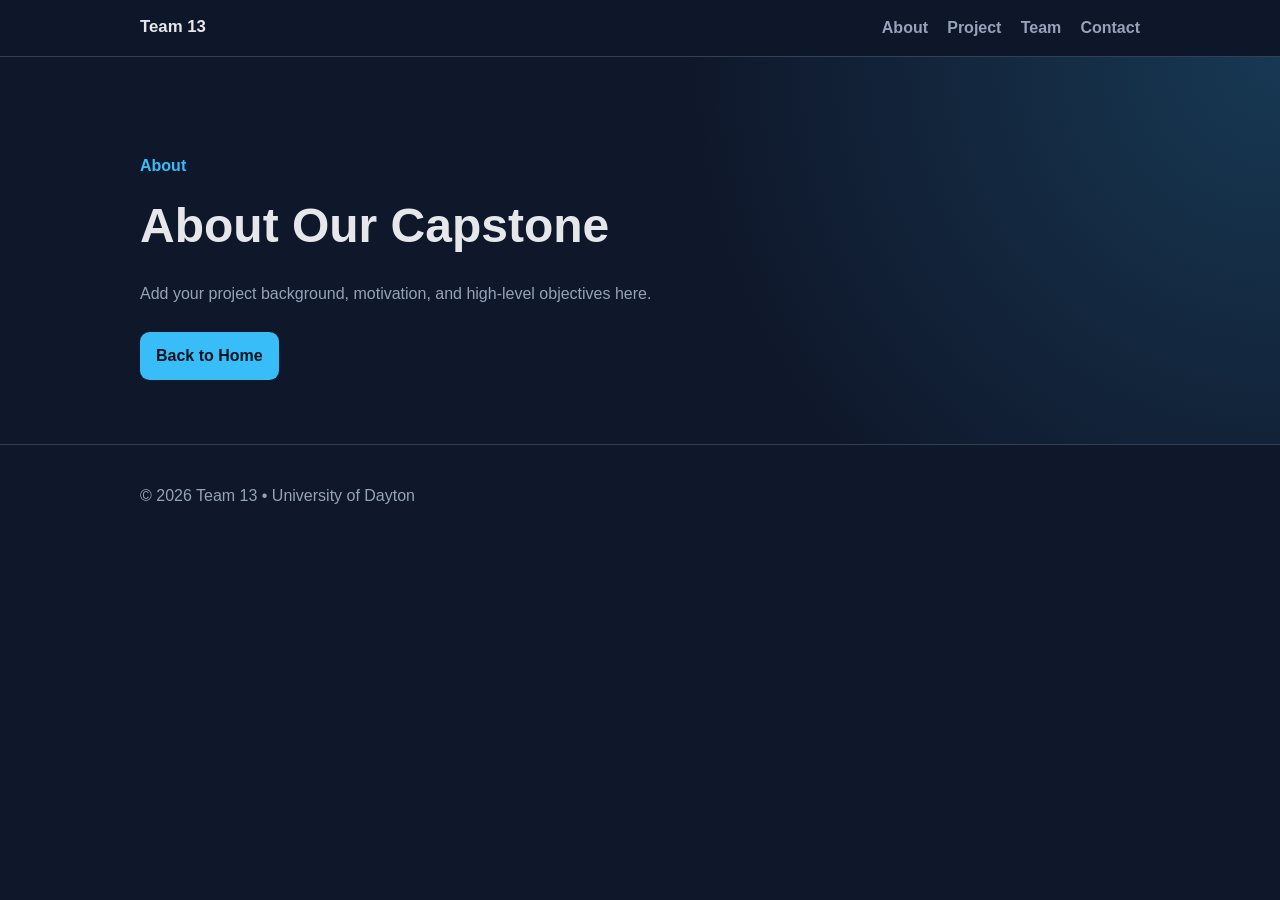
==== about.html @ 2c7cac0d "Homepage, and different pages for sitenav" ====
<!doctype html>
<html lang="en">
  <head>
    <meta charset="UTF-8" />
    <meta name="viewport" content="width=device-width, initial-scale=1.0" />
    <title>Team 13 Capstone | About</title>
    <meta name="description" content="About Team 13 capstone project" />
    <link rel="stylesheet" href="styles.css" />
  </head>
  <body>
    <header class="site-header">
      <div class="container nav-wrap">
        <a href="index.html" class="brand">Team 13</a>
        <button class="nav-toggle" aria-label="Toggle navigation" aria-expanded="false">☰</button>
        <nav class="site-nav" id="site-nav">
          <a href="about.html">About</a>
          <a href="project.html">Project</a>
          <a href="team.html">Team</a>
          <a href="contact.html">Contact</a>
        </nav>
      </div>
    </header>

    <main>
      <section class="hero">
        <div class="container">
          <p class="eyebrow">About</p>
          <h1>About Our Capstone</h1>
          <p class="lead">Add your project background, motivation, and high-level objectives here.</p>
          <a class="cta" href="index.html">Back to Home</a>
        </div>
      </section>
    </main>

    <footer class="site-footer">
      <div class="container">
        <p>© <span id="year"></span> Team 13 • University of Dayton</p>
      </div>
    </footer>

    <script src="script.js"></script>
  </body>
</html>
---- styles.css ----
:root {
  --bg: #0f172a;
  --surface: #111827;
  --text: #e5e7eb;
  --muted: #94a3b8;
  --accent: #38bdf8;
  --accent-2: #0ea5e9;
  --card: #1f2937;
  --border: #334155;
}

* {
  box-sizing: border-box;
}

html,
body {
  margin: 0;
  padding: 0;
  scroll-behavior: smooth;
}

body {
  font-family: "Segoe UI", Tahoma, Geneva, Verdana, sans-serif;
  background: var(--bg);
  color: var(--text);
  line-height: 1.6;
}

.container {
  width: min(1000px, 92%);
  margin: 0 auto;
}

.site-header {
  position: sticky;
  top: 0;
  z-index: 100;
  background: rgba(15, 23, 42, 0.95);
  border-bottom: 1px solid var(--border);
  backdrop-filter: blur(6px);
}

.nav-wrap {
  display: flex;
  align-items: center;
  justify-content: space-between;
  padding: 0.9rem 0;
}

.brand {
  color: var(--text);
  text-decoration: none;
  font-weight: 700;
  font-size: 1.05rem;
}

.site-nav {
  display: flex;
  gap: 1.2rem;
}

.site-nav a {
  color: var(--muted);
  text-decoration: none;
  font-weight: 600;
}

.site-nav a:hover {
  color: var(--accent);
}

.nav-toggle {
  display: none;
  background: transparent;
  border: 1px solid var(--border);
  color: var(--text);
  font-size: 1.1rem;
  border-radius: 0.4rem;
  padding: 0.3rem 0.55rem;
}

.hero {
  padding: 5rem 0 4rem;
  background: radial-gradient(
    circle at top right,
    rgba(56, 189, 248, 0.2),
    transparent 45%
  );
}

.eyebrow {
  color: var(--accent);
  margin-bottom: 0.6rem;
  font-weight: 700;
}

.hero h1 {
  font-size: clamp(1.8rem, 5vw, 3rem);
  margin: 0 0 0.8rem;
}

.lead {
  color: var(--muted);
  max-width: 640px;
  margin-bottom: 1.6rem;
}

.cta {
  display: inline-block;
  background: var(--accent);
  color: #00141f;
  text-decoration: none;
  font-weight: 700;
  padding: 0.7rem 1rem;
  border-radius: 0.6rem;
}

.cta:hover {
  background: var(--accent-2);
}

.section {
  padding: 3.2rem 0;
}

.section.alt {
  background: var(--surface);
  border-top: 1px solid var(--border);
  border-bottom: 1px solid var(--border);
}

.section h2 {
  margin-top: 0;
  font-size: 1.6rem;
}

.cards {
  display: grid;
  grid-template-columns: repeat(auto-fit, minmax(220px, 1fr));
  gap: 1rem;
  margin-top: 1rem;
}

.card {
  background: var(--card);
  border: 1px solid var(--border);
  border-radius: 0.8rem;
  padding: 1rem;
}

.card h3 {
  margin-top: 0;
}

.card a {
  color: var(--accent);
  text-decoration: none;
  font-weight: 600;
}

.card a:hover {
  color: var(--accent-2);
}

.team-list {
  padding-left: 1.1rem;
}

.site-footer {
  border-top: 1px solid var(--border);
  padding: 1.4rem 0 2rem;
  color: var(--muted);
}

@media (max-width: 760px) {
  .nav-toggle {
    display: inline-block;
  }

  .site-nav {
    position: absolute;
    right: 4%;
    top: 62px;
    flex-direction: column;
    background: var(--surface);
    border: 1px solid var(--border);
    border-radius: 0.6rem;
    padding: 0.8rem;
    min-width: 180px;
    display: none;
  }

  .site-nav.open {
    display: flex;
  }
}
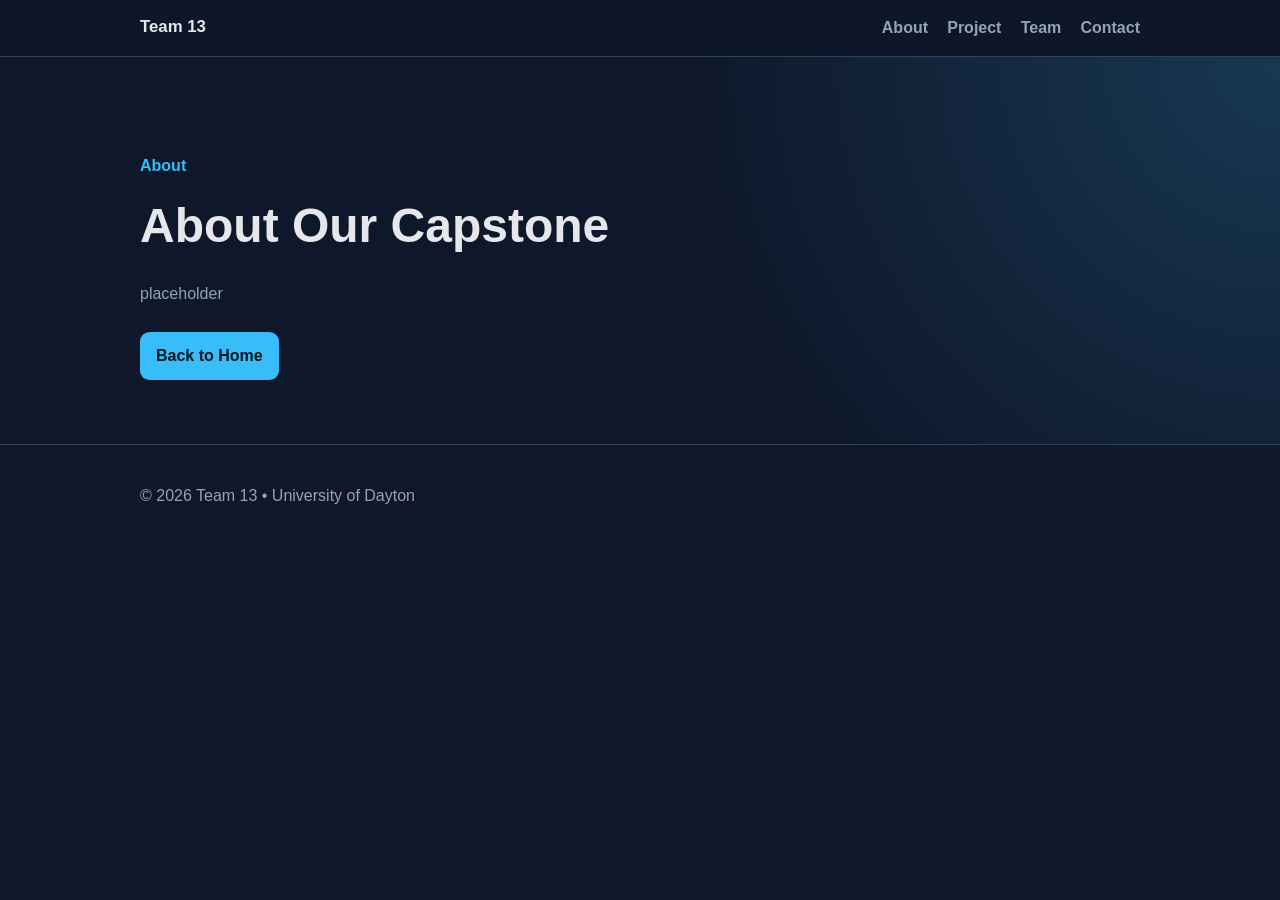
==== commit 04bf1758: "differetn pages" ====
--- a/about.html
+++ b/about.html
@@ -11,7 +11,13 @@
     <header class="site-header">
       <div class="container nav-wrap">
         <a href="index.html" class="brand">Team 13</a>
-        <button class="nav-toggle" aria-label="Toggle navigation" aria-expanded="false">☰</button>
+        <button
+          class="nav-toggle"
+          aria-label="Toggle navigation"
+          aria-expanded="false"
+        >
+          ☰
+        </button>
         <nav class="site-nav" id="site-nav">
           <a href="about.html">About</a>
           <a href="project.html">Project</a>
@@ -26,7 +32,9 @@
         <div class="container">
           <p class="eyebrow">About</p>
           <h1>About Our Capstone</h1>
-          <p class="lead">Add your project background, motivation, and high-level objectives here.</p>
+          <p class="lead">
+            placeholder
+          </p>
           <a class="cta" href="index.html">Back to Home</a>
         </div>
       </section>
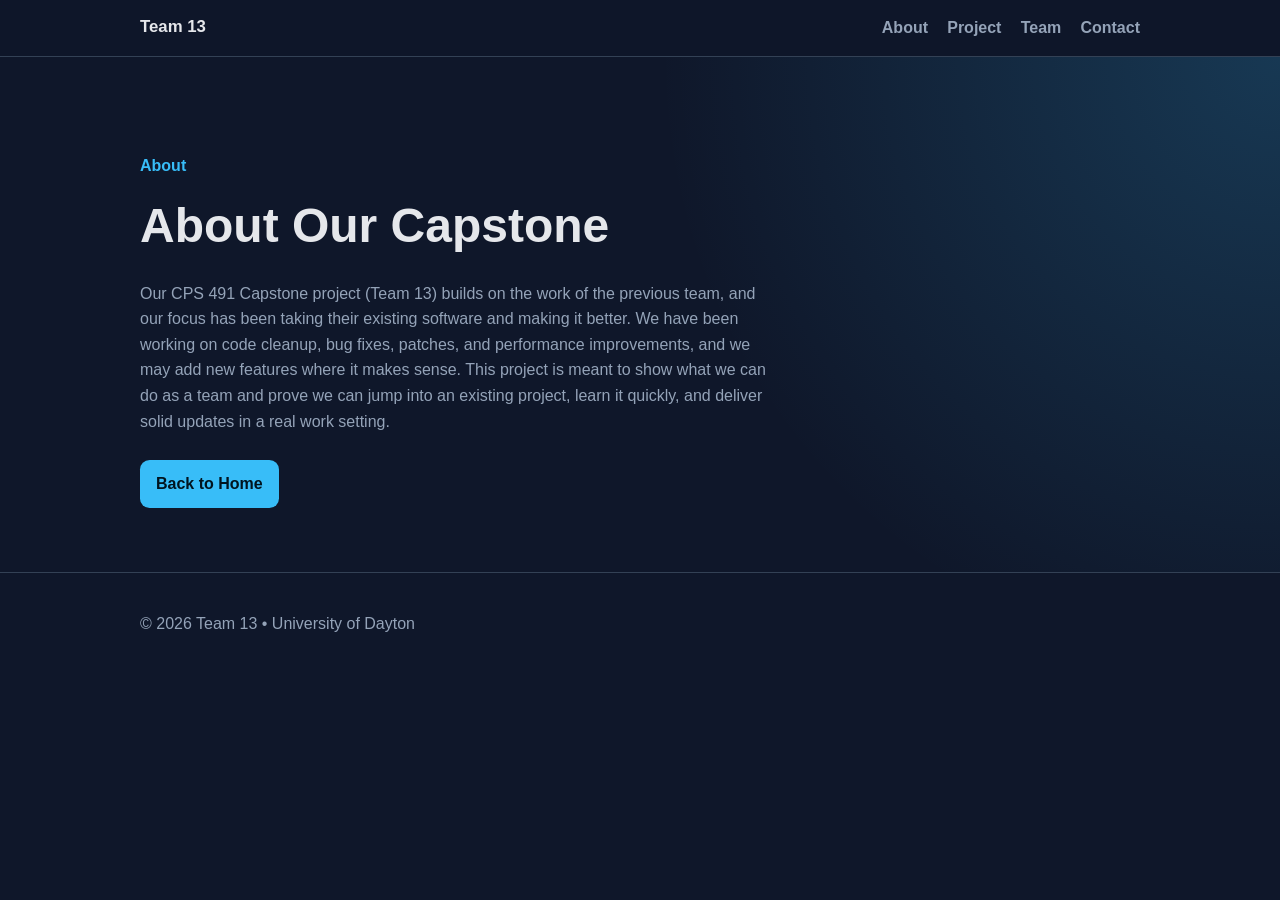
==== commit 4c8efb6f: "About" ====
--- a/about.html
+++ b/about.html
@@ -33,7 +33,11 @@
           <p class="eyebrow">About</p>
           <h1>About Our Capstone</h1>
           <p class="lead">
-            placeholder
+            Our CPS 491 Capstone project (Team 13) builds on the work of the previous team, 
+            and our focus has been taking their existing software and making it better. We have been working on code cleanup,
+            bug fixes, patches, and performance improvements, and we may add new features where it makes sense. This project 
+            is meant to show what we can do as a team and prove we can jump into an existing project, learn it quickly, and deliver
+            solid updates in a real work setting.
           </p>
           <a class="cta" href="index.html">Back to Home</a>
         </div>
--- a/styles.css
+++ b/styles.css
@@ -1,3 +1,7 @@
+/* styles.css was the only file where I used predicitive text to write code with a little bit of AI,
+but I made sure to review and look over the code so I understand it.*/
+
+
 :root {
   --bg: #0f172a;
   --surface: #111827;
@@ -164,7 +168,60 @@
 }
 
 .team-list {
-  padding-left: 1.1rem;
+  list-style: none;
+  padding-left: 0;
+  margin: 0 0 1.5rem;
+}
+
+.team-item {
+  margin: 0.75rem 0;
+}
+
+.team-item-featured {
+  display: flex;
+  align-items: center;
+  gap: 0.75rem;
+}
+
+.team-photo {
+  width: 64px;
+  height: 64px;
+  object-fit: cover;
+  border-radius: 999px;
+  border: 1px solid var(--border);
+}
+
+.team-cards {
+  margin-bottom: 1.5rem;
+}
+
+.member-card {
+  text-align: center;
+}
+
+.member-card h2 {
+  font-size: 1.1rem;
+  margin: 0.75rem 0 0.4rem;
+}
+
+.member-card p {
+  margin: 0;
+  color: var(--muted);
+}
+
+.member-photo {
+  width: 120px;
+  height: 120px;
+  object-fit: cover;
+  object-position: center top;
+  border-radius: 999px;
+  border: 1px solid var(--border);
+  display: block;
+  margin: 0 auto;
+}
+
+.tyler-photo {
+  object-position: center 30%;
 }
 
 .site-footer {
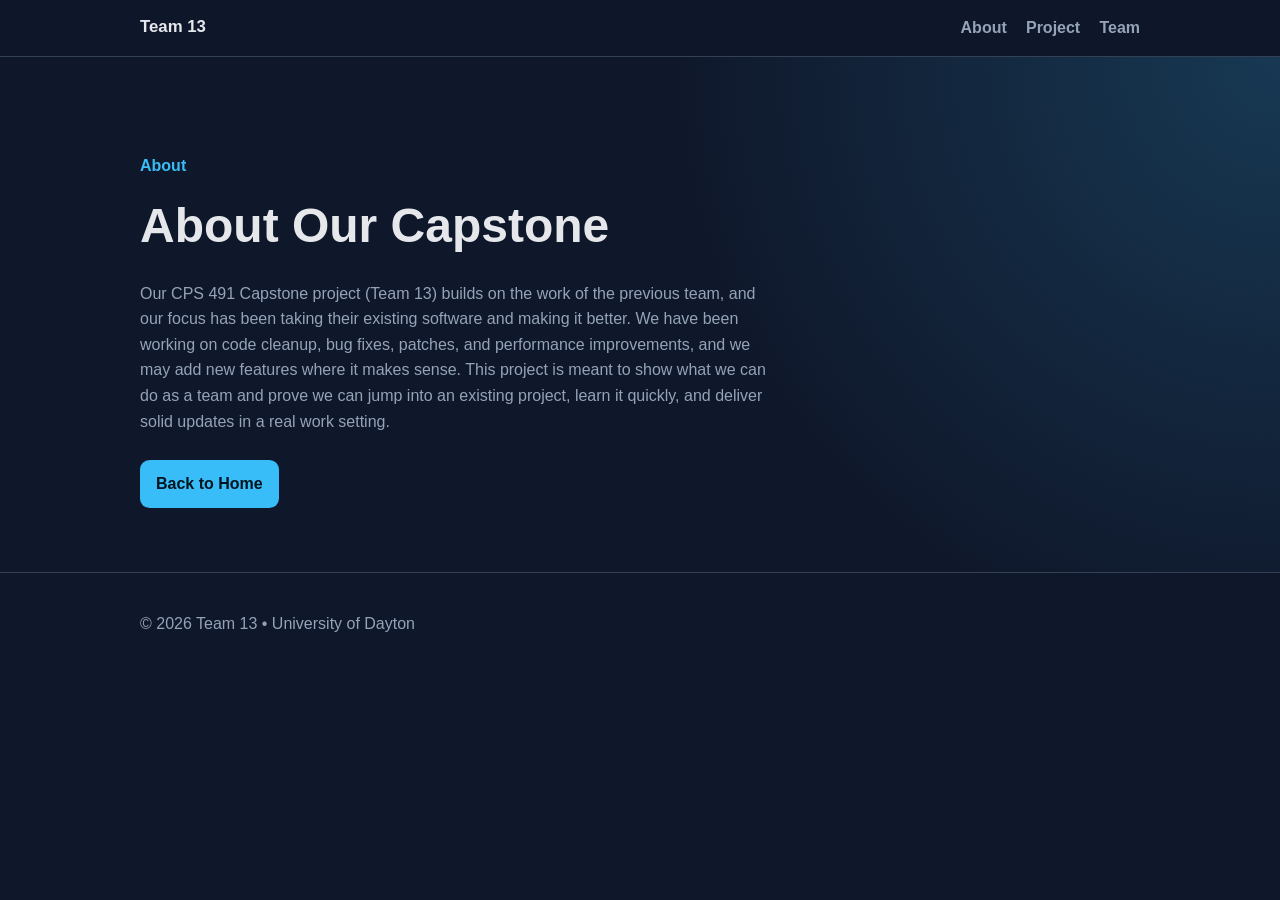
==== commit 69b2ef8d: "Final Website" ====
--- a/about.html
+++ b/about.html
@@ -22,7 +22,6 @@
           <a href="about.html">About</a>
           <a href="project.html">Project</a>
           <a href="team.html">Team</a>
-          <a href="contact.html">Contact</a>
         </nav>
       </div>
     </header>
@@ -33,11 +32,13 @@
           <p class="eyebrow">About</p>
           <h1>About Our Capstone</h1>
           <p class="lead">
-            Our CPS 491 Capstone project (Team 13) builds on the work of the previous team, 
-            and our focus has been taking their existing software and making it better. We have been working on code cleanup,
-            bug fixes, patches, and performance improvements, and we may add new features where it makes sense. This project 
-            is meant to show what we can do as a team and prove we can jump into an existing project, learn it quickly, and deliver
-            solid updates in a real work setting.
+            Our CPS 491 Capstone project (Team 13) builds on the work of the
+            previous team, and our focus has been taking their existing software
+            and making it better. We have been working on code cleanup, bug
+            fixes, patches, and performance improvements, and we may add new
+            features where it makes sense. This project is meant to show what we
+            can do as a team and prove we can jump into an existing project,
+            learn it quickly, and deliver solid updates in a real work setting.
           </p>
           <a class="cta" href="index.html">Back to Home</a>
         </div>
--- a/styles.css
+++ b/styles.css
@@ -1,6 +1,5 @@
-/* styles.css was the only file where I used predicitive text to write code with a little bit of AI,
+/* styles.css was the only file where I used predicitive text to write code with a the help of AI,
 but I made sure to review and look over the code so I understand it.*/
-
 
 :root {
   --bg: #0f172a;
@@ -139,6 +138,14 @@
   font-size: 1.6rem;
 }
 
+.section-heading {
+  margin-bottom: 1rem;
+}
+
+.section-heading h2 {
+  margin-bottom: 0.25rem;
+}
+
 .cards {
   display: grid;
   grid-template-columns: repeat(auto-fit, minmax(220px, 1fr));
@@ -165,6 +172,147 @@
 
 .card a:hover {
   color: var(--accent-2);
+}
+
+.commits-section {
+  padding-top: 1rem;
+}
+
+.commit-timeline {
+  list-style: none;
+  margin: 0;
+  padding: 0;
+  display: grid;
+  gap: 1rem;
+  position: relative;
+}
+
+.commit-timeline::before {
+  content: "";
+  position: absolute;
+  left: 1.2rem;
+  top: 0.2rem;
+  bottom: 0.2rem;
+  width: 2px;
+  background: linear-gradient(
+    to bottom,
+    rgba(56, 189, 248, 0.25),
+    rgba(56, 189, 248, 0.55),
+    rgba(56, 189, 248, 0.25)
+  );
+}
+
+.commit-step {
+  position: relative;
+  padding-left: 3rem;
+}
+
+.commit-step::before {
+  content: "";
+  position: absolute;
+  left: 0.82rem;
+  top: 1.2rem;
+  width: 0.85rem;
+  height: 0.85rem;
+  border-radius: 50%;
+  background: var(--accent);
+  box-shadow: 0 0 0 5px rgba(56, 189, 248, 0.12);
+}
+
+.commit-card {
+  background: linear-gradient(
+    165deg,
+    rgba(31, 41, 55, 0.97),
+    rgba(17, 24, 39, 0.92)
+  );
+  border: 1px solid var(--border);
+  border-radius: 1rem;
+  overflow: hidden;
+  box-shadow: 0 12px 28px rgba(2, 6, 23, 0.22);
+}
+
+.commit-card[open] {
+  border-color: rgba(56, 189, 248, 0.65);
+  box-shadow:
+    0 0 0 1px rgba(56, 189, 248, 0.18),
+    0 18px 36px rgba(2, 6, 23, 0.28);
+}
+
+.commit-card summary {
+  list-style: none;
+  cursor: pointer;
+  display: grid;
+  grid-template-columns: auto auto 1fr auto;
+  gap: 0.7rem;
+  align-items: center;
+  padding: 1rem 1.1rem;
+  user-select: none;
+}
+
+.commit-card summary::-webkit-details-marker {
+  display: none;
+}
+
+.commit-card summary::after {
+  content: "+";
+  color: var(--accent);
+  font-size: 1.4rem;
+  font-weight: 700;
+  line-height: 1;
+}
+
+.commit-card[open] summary::after {
+  content: "−";
+}
+
+.commit-date,
+.commit-author {
+  display: inline-flex;
+  align-items: center;
+  border-radius: 999px;
+  padding: 0.2rem 0.55rem;
+  font-size: 0.78rem;
+  font-weight: 700;
+  letter-spacing: 0.04em;
+}
+
+.commit-date {
+  background: rgba(56, 189, 248, 0.12);
+  color: var(--accent);
+  border: 1px solid rgba(56, 189, 248, 0.25);
+}
+
+.commit-author {
+  background: rgba(148, 163, 184, 0.1);
+  color: var(--text);
+  border: 1px solid rgba(148, 163, 184, 0.18);
+}
+
+.commit-title {
+  font-weight: 700;
+  color: var(--text);
+}
+
+.commit-body {
+  padding: 0 1.1rem 1rem 1.1rem;
+  color: var(--muted);
+}
+
+.commit-body p {
+  margin: 0 0 0.75rem;
+}
+
+.commit-body ul {
+  margin: 0;
+  padding-left: 1.2rem;
+}
+
+.commit-body li + li {
+  margin-top: 0.45rem;
+}
+
+.commit-body li::marker {
+  color: var(--accent);
 }
 
 .team-list {
@@ -228,6 +376,447 @@
   border-top: 1px solid var(--border);
   padding: 1.4rem 0 2rem;
   color: var(--muted);
+}
+
+.click-to-enlarge {
+  cursor: zoom-in;
+  transition: transform 0.2s ease;
+}
+
+.click-to-enlarge:hover {
+  transform: scale(1.01);
+}
+
+body.lightbox-open {
+  overflow: hidden;
+}
+
+.image-lightbox {
+  position: fixed;
+  inset: 0;
+  background: rgba(2, 6, 23, 0.88);
+  display: grid;
+  place-items: center;
+  padding: 1.2rem;
+  opacity: 0;
+  pointer-events: none;
+  z-index: 999;
+  transition: opacity 0.2s ease;
+}
+
+.image-lightbox.open {
+  opacity: 1;
+  pointer-events: auto;
+}
+
+.lightbox-image {
+  max-width: min(1300px, 96vw);
+  max-height: 90vh;
+  width: auto;
+  height: auto;
+  object-fit: contain;
+  border-radius: 0.55rem;
+  border: 1px solid rgba(148, 163, 184, 0.4);
+  box-shadow: 0 22px 48px rgba(2, 6, 23, 0.6);
+  background: #0b1220;
+}
+
+.lightbox-close {
+  position: absolute;
+  top: 0.9rem;
+  right: 1rem;
+  width: 42px;
+  height: 42px;
+  border-radius: 999px;
+  border: 1px solid rgba(148, 163, 184, 0.35);
+  background: rgba(15, 23, 42, 0.9);
+  color: var(--text);
+  font-size: 1.65rem;
+  line-height: 1;
+  cursor: pointer;
+}
+
+.lightbox-close:hover {
+  border-color: rgba(56, 189, 248, 0.75);
+  color: var(--accent);
+}
+
+.project-page {
+  background:
+    radial-gradient(
+      circle at 90% 10%,
+      rgba(14, 165, 233, 0.2),
+      transparent 32%
+    ),
+    radial-gradient(
+      circle at 10% 40%,
+      rgba(56, 189, 248, 0.14),
+      transparent 38%
+    );
+}
+
+.project-tabs-section {
+  padding-top: 0;
+  padding-bottom: 0.8rem;
+}
+
+.project-tabs {
+  display: flex;
+  flex-wrap: wrap;
+  gap: 0.75rem;
+}
+
+.project-tabs a {
+  display: inline-flex;
+  align-items: center;
+  justify-content: center;
+  padding: 0.65rem 1rem;
+  border-radius: 999px;
+  border: 1px solid rgba(56, 189, 248, 0.22);
+  background: rgba(17, 24, 39, 0.85);
+  color: var(--text);
+  text-decoration: none;
+  font-weight: 700;
+}
+
+.project-tabs a:hover {
+  color: var(--accent);
+  border-color: rgba(56, 189, 248, 0.6);
+}
+
+.before-after-page {
+  background:
+    radial-gradient(
+      circle at 92% 12%,
+      rgba(14, 165, 233, 0.2),
+      transparent 34%
+    ),
+    radial-gradient(circle at 8% 35%, rgba(56, 189, 248, 0.14), transparent 40%);
+}
+
+.before-after-hero {
+  padding-bottom: 2.3rem;
+}
+
+.before-after-grid {
+  display: grid;
+  gap: 1.1rem;
+}
+
+.comparison-card {
+  background: linear-gradient(
+    165deg,
+    rgba(31, 41, 55, 0.96),
+    rgba(17, 24, 39, 0.92)
+  );
+  border: 1px solid var(--border);
+  border-radius: 1rem;
+  padding: 1rem;
+  box-shadow: 0 12px 28px rgba(2, 6, 23, 0.22);
+}
+
+.comparison-header {
+  display: flex;
+  align-items: center;
+  gap: 0.7rem;
+  flex-wrap: wrap;
+  margin-bottom: 0.8rem;
+}
+
+.comparison-header h3 {
+  margin: 0;
+}
+
+.comparison-tag {
+  display: inline-flex;
+  align-items: center;
+  border-radius: 999px;
+  padding: 0.2rem 0.55rem;
+  font-size: 0.78rem;
+  font-weight: 700;
+  letter-spacing: 0.04em;
+  background: rgba(56, 189, 248, 0.12);
+  color: var(--accent);
+  border: 1px solid rgba(56, 189, 248, 0.25);
+}
+
+.comparison-images {
+  display: grid;
+  grid-template-columns: repeat(2, minmax(0, 1fr));
+  gap: 0.8rem;
+}
+
+.comparison-panel {
+  margin: 0;
+  display: grid;
+  gap: 0.45rem;
+}
+
+.comparison-panel figcaption {
+  color: var(--muted);
+  font-weight: 700;
+  letter-spacing: 0.04em;
+  text-transform: uppercase;
+  font-size: 0.78rem;
+}
+
+.comparison-panel img,
+.comparison-placeholder {
+  width: 100%;
+  min-height: 220px;
+  border-radius: 0.7rem;
+  border: 1px dashed rgba(148, 163, 184, 0.7);
+  background: rgba(15, 23, 42, 0.45);
+}
+
+.comparison-panel img {
+  display: block;
+  height: 100%;
+  object-fit: cover;
+}
+
+.comparison-placeholder {
+  display: grid;
+  place-items: center;
+  color: var(--muted);
+  text-align: center;
+  padding: 1rem;
+  font-size: 0.95rem;
+}
+
+.comparison-note {
+  margin: 0.8rem 0 0;
+  color: var(--muted);
+  font-size: 0.93rem;
+}
+
+.project-hero {
+  padding-bottom: 2.4rem;
+}
+
+.project-timeline-section {
+  padding-top: 1rem;
+}
+
+.sprint-flow-section {
+  padding-top: 0.8rem;
+  padding-bottom: 1.6rem;
+}
+
+.additional-features-section {
+  padding-top: 1rem;
+}
+
+.feature-gallery {
+  display: grid;
+  grid-template-columns: repeat(auto-fit, minmax(220px, 1fr));
+  gap: 1rem;
+}
+
+.feature-card {
+  margin: 0;
+  background: linear-gradient(
+    165deg,
+    rgba(31, 41, 55, 0.96),
+    rgba(17, 24, 39, 0.9)
+  );
+  border: 1px solid var(--border);
+  border-radius: 1rem;
+  padding: 0.85rem;
+  box-shadow: 0 12px 28px rgba(2, 6, 23, 0.22);
+}
+
+.feature-card img {
+  width: 100%;
+  aspect-ratio: 16 / 10;
+  object-fit: cover;
+  border-radius: 0.7rem;
+  border: 1px solid rgba(148, 163, 184, 0.35);
+  display: block;
+}
+
+.feature-card figcaption {
+  margin-top: 0.7rem;
+  color: var(--muted);
+  font-weight: 700;
+}
+
+.sprint-flow {
+  display: flex;
+  align-items: center;
+  justify-content: flex-start;
+  flex-wrap: nowrap;
+  overflow-x: auto;
+  gap: 1rem;
+  padding-bottom: 0.2rem;
+}
+
+.flow-box {
+  flex: 0 0 auto;
+  background: linear-gradient(
+    165deg,
+    rgba(31, 41, 55, 0.96),
+    rgba(17, 24, 39, 0.9)
+  );
+  border: 1px solid var(--border);
+  border-radius: 0.9rem;
+  padding: 1rem 1.1rem;
+}
+
+.flow-box h2 {
+  margin: 0.2rem 0 0.5rem;
+  font-size: clamp(1.05rem, 2.8vw, 1.3rem);
+}
+
+.flow-box p {
+  margin: 0;
+}
+
+.description-box {
+  width: min(500px, 100%);
+}
+
+.sprint-zero-box {
+  border-color: rgba(56, 189, 248, 0.85);
+  box-shadow: 0 0 0 1px rgba(56, 189, 248, 0.2);
+}
+
+.flow-image-box {
+  width: 220px;
+  border-style: dashed;
+  border-color: rgba(148, 163, 184, 0.7);
+  padding: 0.4rem;
+}
+
+.flow-image-box img {
+  width: 100%;
+  height: 140px;
+  display: block;
+  object-fit: cover;
+  border-radius: 0.55rem;
+}
+
+.flow-arrow {
+  position: relative;
+  width: 60px;
+  flex: 0 0 60px;
+}
+
+.flow-arrow::before {
+  content: "";
+  position: absolute;
+  top: 50%;
+  left: 10%;
+  width: 74%;
+  height: 2px;
+  background: var(--accent);
+  transform: translateY(-50%);
+}
+
+.flow-arrow::after {
+  content: "";
+  position: absolute;
+  top: 50%;
+  right: 8%;
+  width: 12px;
+  height: 12px;
+  border-top: 2px solid var(--accent);
+  border-right: 2px solid var(--accent);
+  transform: translateY(-50%) rotate(45deg);
+}
+
+.project-timeline {
+  list-style: none;
+  margin: 0;
+  padding: 0.5rem 0 0.5rem 1.2rem;
+  border-left: 2px solid rgba(56, 189, 248, 0.35);
+}
+
+.timeline-item {
+  position: relative;
+  margin: 0 0 1.3rem;
+  padding-left: 1.4rem;
+}
+
+.timeline-dot {
+  position: absolute;
+  left: -0.54rem;
+  top: 1.05rem;
+  width: 0.95rem;
+  height: 0.95rem;
+  border-radius: 50%;
+  background: #334155;
+  border: 2px solid #1e293b;
+}
+
+.timeline-card {
+  background: linear-gradient(
+    165deg,
+    rgba(31, 41, 55, 0.95),
+    rgba(17, 24, 39, 0.9)
+  );
+  border: 1px solid var(--border);
+  border-radius: 0.85rem;
+  padding: 1rem 1.1rem;
+}
+
+.timeline-card h2 {
+  margin: 0.2rem 0 0.5rem;
+  font-size: clamp(1.1rem, 3vw, 1.35rem);
+}
+
+.timeline-card p {
+  margin: 0;
+}
+
+.timeline-meta {
+  margin: 0;
+  font-size: 0.82rem;
+  letter-spacing: 0.08em;
+  text-transform: uppercase;
+  color: var(--muted);
+}
+
+.timeline-item.complete .timeline-dot {
+  background: var(--accent);
+  border-color: rgba(14, 165, 233, 0.9);
+}
+
+.timeline-item.upcoming .timeline-dot {
+  background: #1f2937;
+  border-color: #334155;
+}
+
+.timeline-item.active .timeline-card {
+  border-color: rgba(56, 189, 248, 0.95);
+  box-shadow:
+    0 0 0 1px rgba(56, 189, 248, 0.28),
+    0 0 26px rgba(14, 165, 233, 0.3);
+}
+
+.timeline-item.active .timeline-meta {
+  color: var(--accent);
+}
+
+.timeline-item.active .timeline-dot {
+  background: #7dd3fc;
+  border-color: #38bdf8;
+  box-shadow: 0 0 0 0 rgba(56, 189, 248, 0.75);
+  animation: timelinePulse 1.9s ease-out infinite;
+}
+
+@keyframes timelinePulse {
+  0% {
+    box-shadow: 0 0 0 0 rgba(56, 189, 248, 0.75);
+  }
+
+  70% {
+    box-shadow: 0 0 0 14px rgba(56, 189, 248, 0);
+  }
+
+  100% {
+    box-shadow: 0 0 0 0 rgba(56, 189, 248, 0);
+  }
 }
 
 @media (max-width: 760px) {
@@ -251,4 +840,65 @@
   .site-nav.open {
     display: flex;
   }
-}
+
+  .project-timeline {
+    padding-left: 1rem;
+  }
+
+  .timeline-item {
+    padding-left: 1.2rem;
+  }
+
+  .sprint-flow {
+    flex-direction: column;
+    align-items: stretch;
+    overflow-x: visible;
+  }
+
+  .flow-arrow {
+    width: 100%;
+    height: 36px;
+    flex: 0 0 auto;
+  }
+
+  .flow-arrow::before {
+    top: 25%;
+    left: 50%;
+    width: 2px;
+    height: 70%;
+    transform: translateX(-50%);
+  }
+
+  .flow-arrow::after {
+    top: 90%;
+    left: 50%;
+    right: auto;
+    transform: translate(-50%, -50%) rotate(135deg);
+  }
+
+  .description-box,
+  .flow-image-box {
+    width: 100%;
+  }
+
+  .commit-step {
+    padding-left: 2.35rem;
+  }
+
+  .commit-timeline::before {
+    left: 1rem;
+  }
+
+  .commit-step::before {
+    left: 0.62rem;
+  }
+
+  .commit-card summary {
+    grid-template-columns: 1fr;
+    gap: 0.45rem;
+  }
+
+  .comparison-images {
+    grid-template-columns: 1fr;
+  }
+}
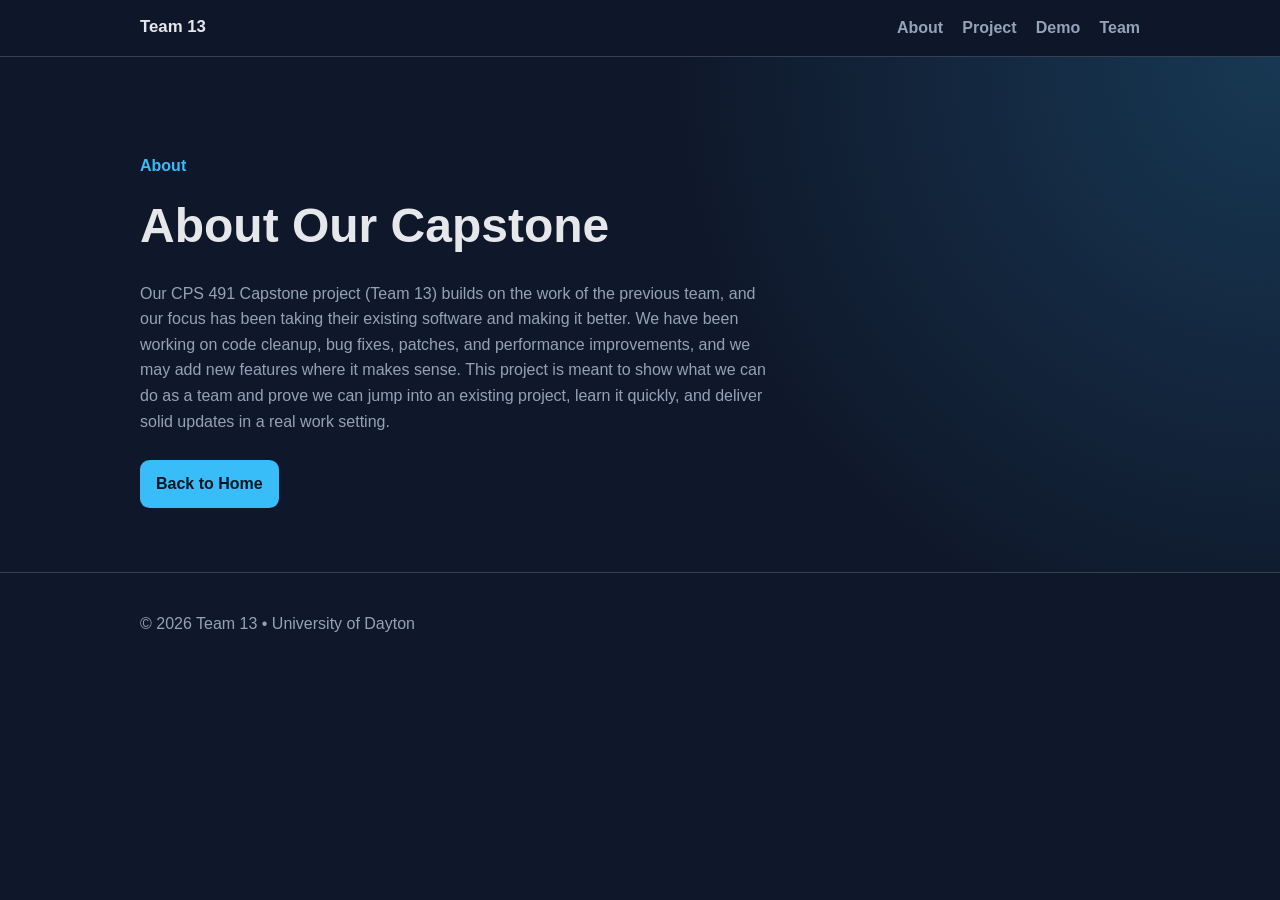
==== commit cb1dc11c: "Finalize" ====
--- a/about.html
+++ b/about.html
@@ -21,6 +21,7 @@
         <nav class="site-nav" id="site-nav">
           <a href="about.html">About</a>
           <a href="project.html">Project</a>
+          <a href="https://www.swj1894.org/">Demo</a>
           <a href="team.html">Team</a>
         </nav>
       </div>
--- a/styles.css
+++ b/styles.css
@@ -613,6 +613,15 @@
   gap: 1rem;
 }
 
+.feature-subheading {
+  margin-top: 1.5rem;
+}
+
+.feature-gallery--admin {
+  margin-top: 1rem;
+}
+
+
 .feature-card {
   margin: 0;
   background: linear-gradient(
